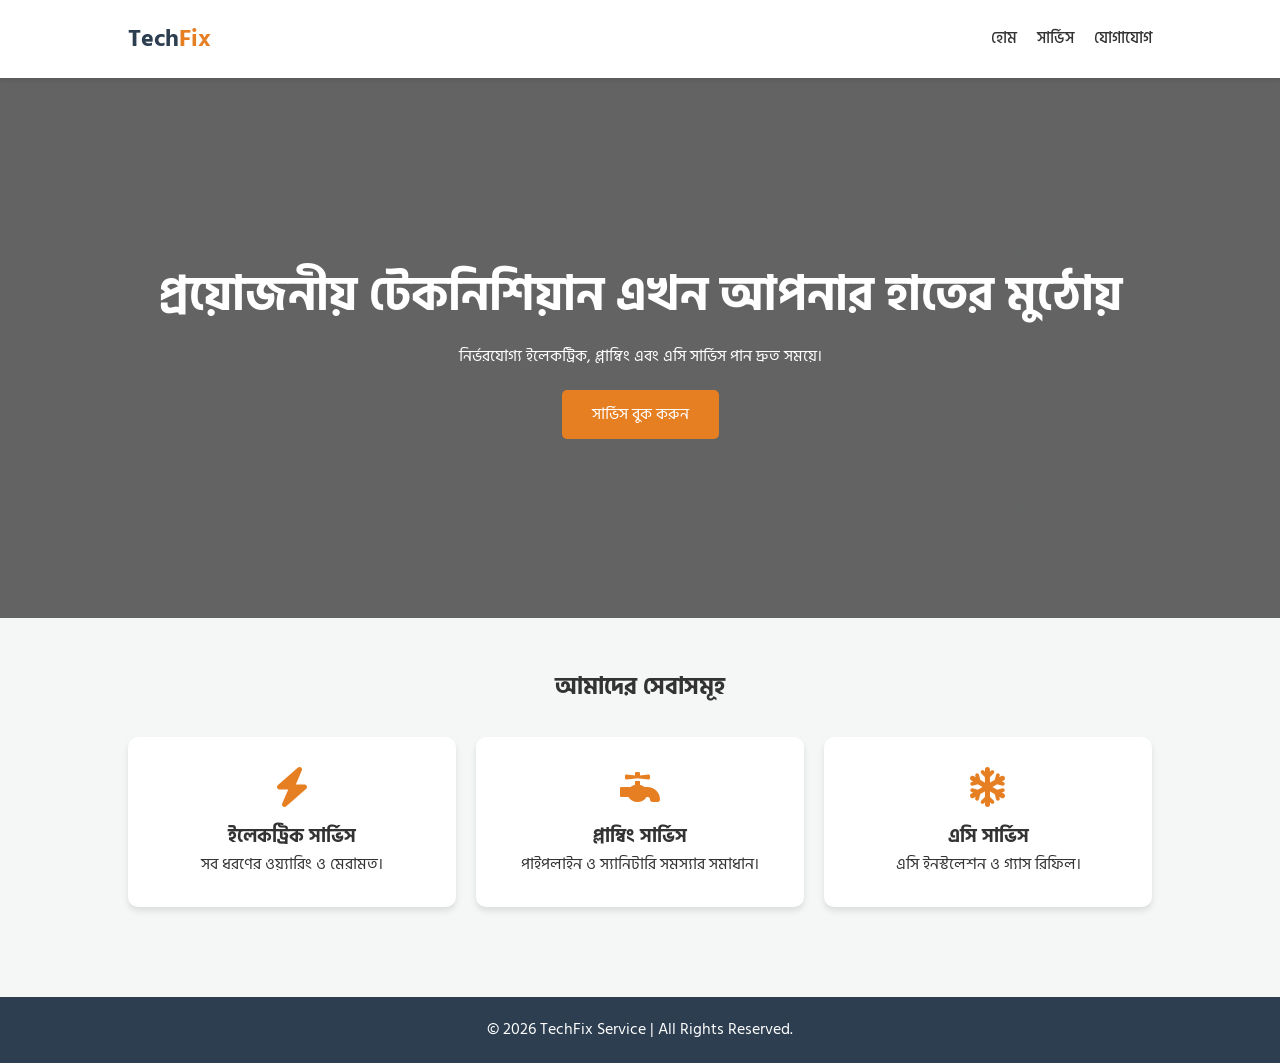
==== index.html @ cd5eab5a "Add initial index.html for TechFix service website "Updated UI with CSS"  Signed-off-by: hamim sheik" ====
<!DOCTYPE html>
<html lang="bn">
<head>
    <meta charset="UTF-8">
    <meta name="viewport" content="width=device-width, initial-scale=1.0">
    <meta name="description" content="দক্ষ টেকনিশিয়ান সার্ভিস - ইলেকট্রিক, প্লাম্বিং এবং এসি মেরামত।">
    <title>TechFix | টেকনিশিয়ান সার্ভিস</title>
    <link href="https://fonts.googleapis.com/css2?family=Hind+Siliguri:wght@300;500;700&display=swap" rel="stylesheet">
    <link rel="stylesheet" href="https://cdnjs.cloudflare.com/ajax/libs/font-awesome/6.0.0/css/all.min.css">
    <link rel="stylesheet" href="assets/css/style.css">
</head>
<body>

    <nav>
        <div class="logo">Tech<span>Fix</span></div>
        <ul class="nav-links">
            <li><a href="#home">হোম</a></li>
            <li><a href="#services">সার্ভিস</a></li>
            <li><a href="#contact">যোগাযোগ</a></li>


        </ul>
    </nav>

    <header id="home" class="hero">
        <h1>প্রয়োজনীয় টেকনিশিয়ান এখন আপনার হাতের মুঠোয়</h1>
        <p>নির্ভরযোগ্য ইলেকট্রিক, প্লাম্বিং এবং এসি সার্ভিস পান দ্রুত সময়ে।</p>
        <a href="#contact" class="btn">সার্ভিস বুক করুন</a>
    </header>

    <section id="services" class="services">
        <h2>আমাদের সেবাসমূহ</h2>
        <div class="service-container">
            <div class="service-card">
                <i class="fas fa-bolt"></i>
                <h3>ইলেকট্রিক সার্ভিস</h3>
                <p>সব ধরণের ওয়্যারিং ও মেরামত।</p>
            </div>
            <div class="service-card">
                <i class="fas fa-faucet"></i>
                <h3>প্লাম্বিং সার্ভিস</h3>
                <p>পাইপলাইন ও স্যানিটারি সমস্যার সমাধান।</p>
            </div>
            <div class="service-card">
                <i class="fas fa-snowflake"></i>
                <h3>এসি সার্ভিস</h3>
                <p>এসি ইনস্টলেশন ও গ্যাস রিফিল।</p>
            </div>
        </div>
    </section>

    <footer>
        <p>&copy; 2026 TechFix Service | All Rights Reserved.</p>
    </footer>

    <script src="assets/js/script.js"></script>
</body>
</html>
---- assets/css/style.css ----
* {
    margin: 0;
    padding: 0;
    box-sizing: border-box;
}

body {
    font-family: 'Hind Siliguri', sans-serif;
    line-height: 1.6;
    color: #333;
    background-color: #f4f7f6;
}

/* Navbar */
nav {
    display: flex;
    justify-content: space-between;
    align-items: center;
    padding: 20px 10%;
    background: #fff;
    box-shadow: 0 2px 5px rgba(0,0,0,0.1);
    position: sticky;
    top: 0;
    z-index: 1000;
}

.logo {
    font-size: 24px;
    font-weight: bold;
    color: #2c3e50;
}

.logo span { color: #e67e22; }

.nav-links {
    list-style: none;
    display: flex;
}

.nav-links li { margin-left: 20px; }

.nav-links a {
    text-decoration: none;
    color: #333;
    font-weight: 500;
    transition: 0.3s;
}

.nav-links a:hover { color: #e67e22; }

/* Hero Section */
.hero {
    height: 60vh;
    background: linear-gradient(rgba(0,0,0,0.6), rgba(0,0,0,0.6)), url('../images/hero-bg.jpg') no-repeat center center/cover;
    display: flex;
    flex-direction: column;
    justify-content: center;
    align-items: center;
    color: #fff;
    text-align: center;
    padding: 0 20px;
}

.hero h1 { font-size: 3rem; margin-bottom: 10px; }

.btn {
    padding: 12px 30px;
    background: #e67e22;
    color: #fff;
    text-decoration: none;
    border-radius: 5px;
    margin-top: 20px;
    transition: 0.3s;
}

.btn:hover { background: #d35400; }

/* Services */
.services { padding: 50px 10%; text-align: center; }

.service-container {
    display: grid;
    grid-template-columns: repeat(auto-fit, minmax(250px, 1fr));
    gap: 20px;
    margin-top: 30px;
}

.service-card {
    background: #fff;
    padding: 30px;
    border-radius: 10px;
    box-shadow: 0 4px 6px rgba(0,0,0,0.1);
    transition: 0.3s;
}

.service-card:hover { transform: translateY(-5px); }

.service-card i {
    font-size: 40px;
    color: #e67e22;
    margin-bottom: 15px;
}

/* Footer */
footer {
    background: #2c3e50;
    color: #fff;
    text-align: center;
    padding: 20px;
    margin-top: 40px;
  }
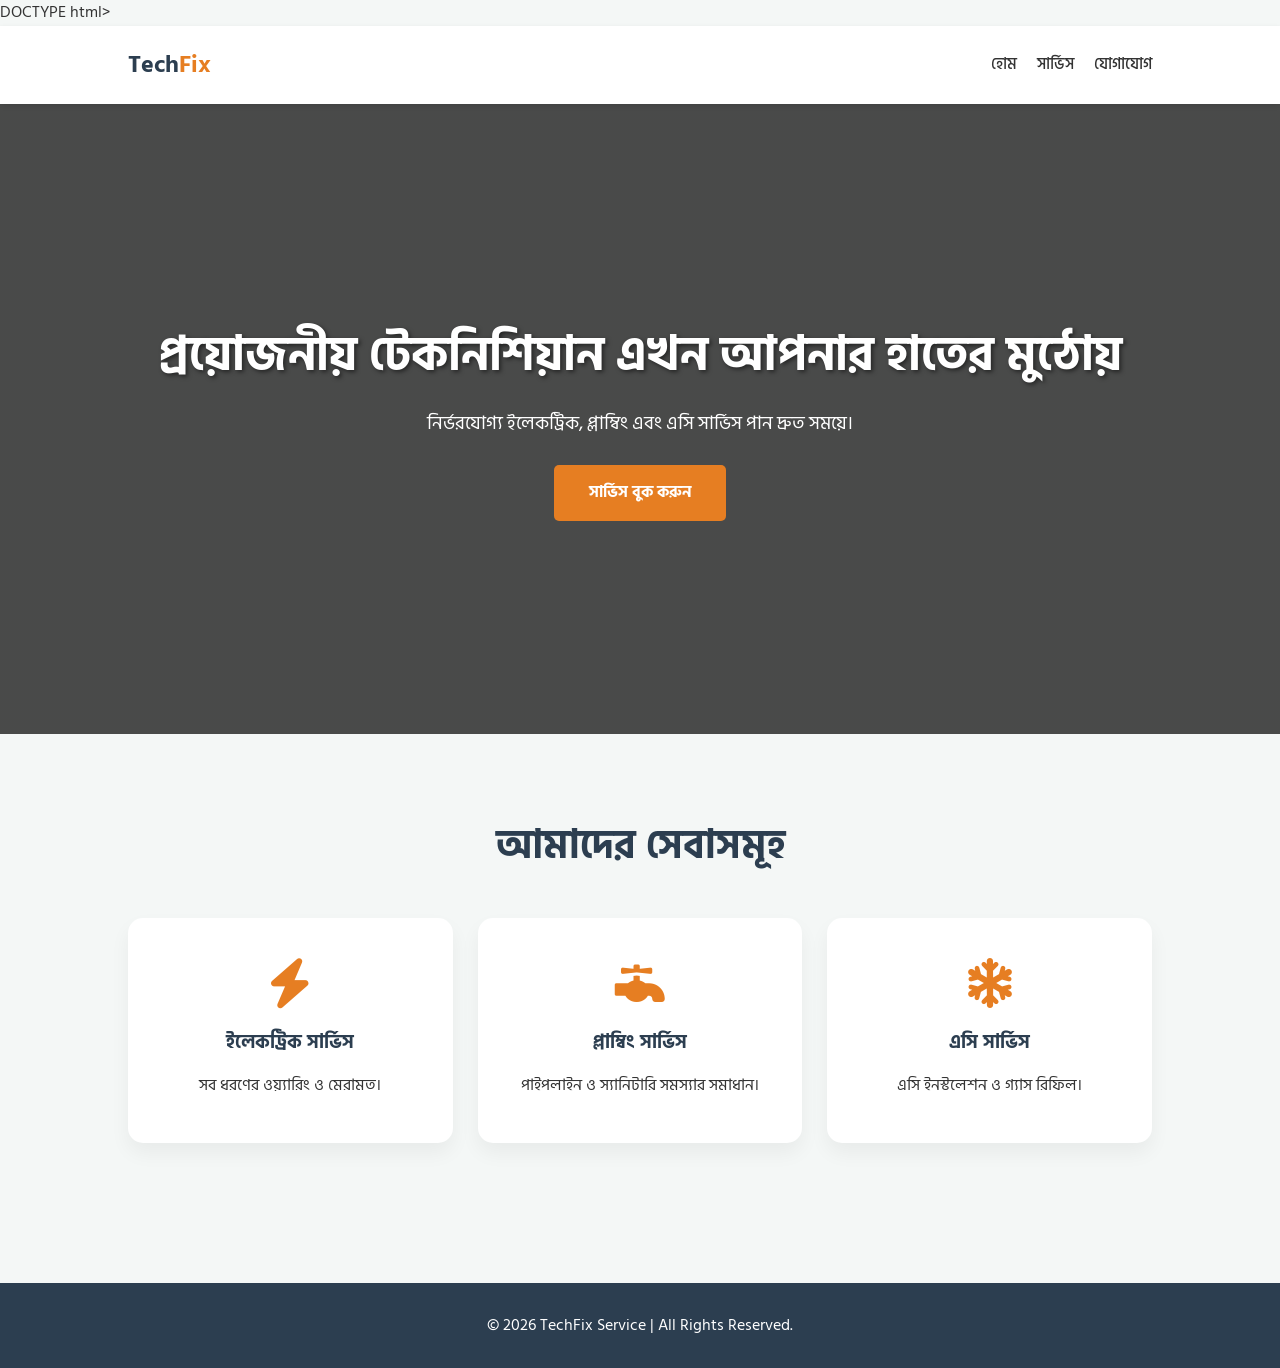
==== commit 57338869: "Fix DOCTYPE declaration and HTML closing tag Signed-off-by: hamim sheikh  <hamimislambabu12@gmail.co" ====
--- a/index.html
+++ b/index.html
@@ -1,4 +1,4 @@
-<!DOCTYPE html>
+DOCTYPE html>
 <html lang="bn">
 <head>
     <meta charset="UTF-8">
@@ -55,4 +55,4 @@
 
     <script src="assets/js/script.js"></script>
 </body>
-</html>
+            </html>
--- a/assets/css/style.css
+++ b/assets/css/style.css
@@ -48,10 +48,12 @@
 
 .nav-links a:hover { color: #e67e22; }
 
-/* Hero Section */
+/* Hero Section with Online Image */
 .hero {
-    height: 60vh;
-    background: linear-gradient(rgba(0,0,0,0.6), rgba(0,0,0,0.6)), url('../images/hero-bg.jpg') no-repeat center center/cover;
+    height: 70vh;
+    /* এখানে অনলাইন থেকে টেকনিশিয়ানের ছবি লোড হবে */
+    background: linear-gradient(rgba(0,0,0,0.7), rgba(0,0,0,0.7)), 
+                url('https://images.unsplash.com/photo-1621905251189-08b45d6a269e?q=80&w=2069&auto=format&fit=crop') no-repeat center center/cover;
     display: flex;
     flex-direction: column;
     justify-content: center;
@@ -61,51 +63,58 @@
     padding: 0 20px;
 }
 
-.hero h1 { font-size: 3rem; margin-bottom: 10px; }
+.hero h1 { font-size: 3rem; margin-bottom: 15px; text-shadow: 2px 2px 4px rgba(0,0,0,0.5); }
+.hero p { font-size: 1.2rem; margin-bottom: 25px; }
 
 .btn {
-    padding: 12px 30px;
+    padding: 15px 35px;
     background: #e67e22;
     color: #fff;
     text-decoration: none;
     border-radius: 5px;
-    margin-top: 20px;
+    font-weight: bold;
     transition: 0.3s;
 }
 
-.btn:hover { background: #d35400; }
+.btn:hover { background: #d35400; transform: scale(1.05); }
 
 /* Services */
-.services { padding: 50px 10%; text-align: center; }
+.services { padding: 80px 10%; text-align: center; }
+.services h2 { font-size: 2.5rem; margin-bottom: 40px; color: #2c3e50; }
 
 .service-container {
     display: grid;
-    grid-template-columns: repeat(auto-fit, minmax(250px, 1fr));
-    gap: 20px;
-    margin-top: 30px;
+    grid-template-columns: repeat(auto-fit, minmax(280px, 1fr));
+    gap: 25px;
 }
 
 .service-card {
     background: #fff;
-    padding: 30px;
-    border-radius: 10px;
-    box-shadow: 0 4px 6px rgba(0,0,0,0.1);
+    padding: 40px 20px;
+    border-radius: 15px;
+    box-shadow: 0 10px 20px rgba(0,0,0,0.05);
     transition: 0.3s;
+    border-bottom: 4px solid transparent;
 }
 
-.service-card:hover { transform: translateY(-5px); }
+.service-card:hover { 
+    transform: translateY(-10px); 
+    border-bottom: 4px solid #e67e22;
+}
 
 .service-card i {
-    font-size: 40px;
+    font-size: 50px;
     color: #e67e22;
-    margin-bottom: 15px;
+    margin-bottom: 20px;
 }
+
+.service-card h3 { margin-bottom: 15px; color: #2c3e50; }
 
 /* Footer */
 footer {
     background: #2c3e50;
     color: #fff;
     text-align: center;
-    padding: 20px;
-    margin-top: 40px;
-  }
+    padding: 30px;
+    margin-top: 60px;
+    }
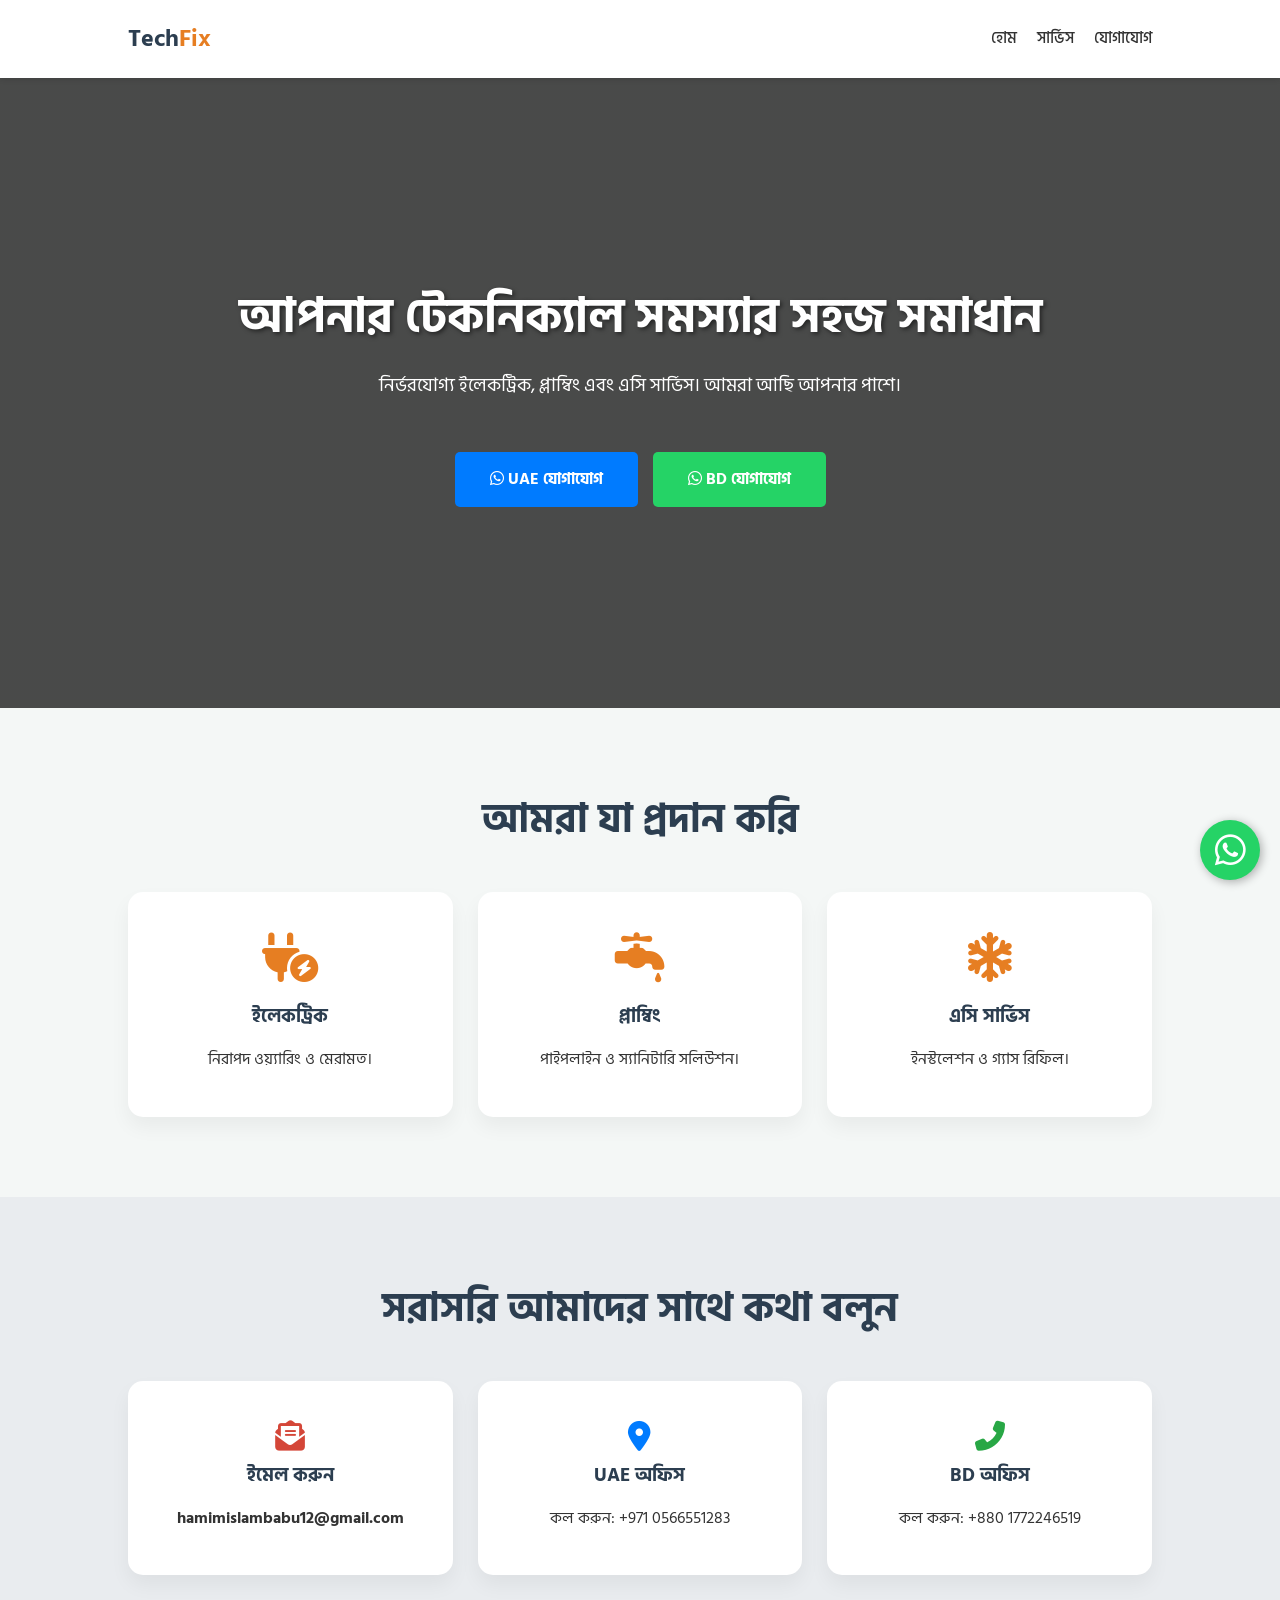
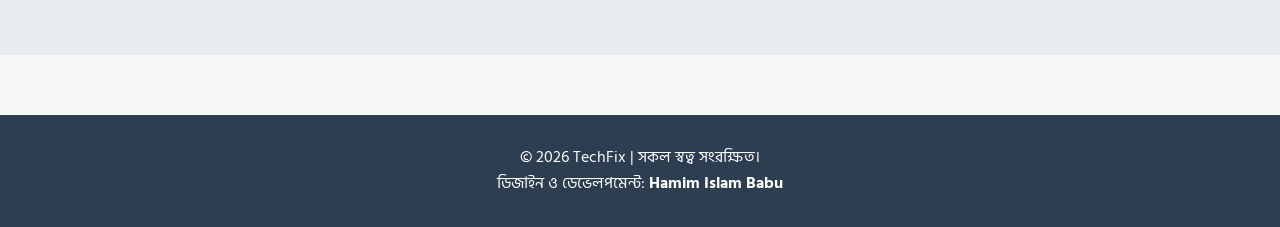
==== commit 9cb48d30: "Update index.html with new content and styles Signed-off-by: hamim sheikh  <hamimislambabu12@gmail.c" ====
--- a/index.html
+++ b/index.html
@@ -1,15 +1,45 @@
-DOCTYPE html>
+<!DOCTYPE html>
 <html lang="bn">
 <head>
     <meta charset="UTF-8">
     <meta name="viewport" content="width=device-width, initial-scale=1.0">
-    <meta name="description" content="দক্ষ টেকনিশিয়ান সার্ভিস - ইলেকট্রিক, প্লাম্বিং এবং এসি মেরামত।">
-    <title>TechFix | টেকনিশিয়ান সার্ভিস</title>
+    <meta name="description" content="দক্ষ টেকনিশিয়ান সার্ভিস - ইলেকট্রিক, প্লাম্বিং এবং এসি মেরামত।">
+    <title>TechFix | প্রফেশনাল টেকনিশিয়ান সার্ভিস</title>
     <link href="https://fonts.googleapis.com/css2?family=Hind+Siliguri:wght@300;500;700&display=swap" rel="stylesheet">
-    <link rel="stylesheet" href="https://cdnjs.cloudflare.com/ajax/libs/font-awesome/6.0.0/css/all.min.css">
+    <link rel="stylesheet" href="https://cdnjs.cloudflare.com/ajax/libs/font-awesome/6.4.0/css/all.min.css">
     <link rel="stylesheet" href="assets/css/style.css">
+    
+    <style>
+        /* ফ্লোটিং হোয়াটসঅ্যাপ বাটনের জন্য বাড়তি স্টাইল */
+        .floating-whatsapp {
+            position: fixed;
+            bottom: 20px;
+            right: 20px;
+            background-color: #25d366;
+            color: #fff;
+            width: 60px;
+            height: 60px;
+            border-radius: 50px;
+            text-align: center;
+            font-size: 35px;
+            box-shadow: 2px 2px 10px rgba(0,0,0,0.3);
+            z-index: 1000;
+            display: flex;
+            align-items: center;
+            justify-content: center;
+            text-decoration: none;
+            transition: 0.3s;
+        }
+        .floating-whatsapp:hover { transform: scale(1.1); background-color: #128c7e; }
+        .hero-buttons { display: flex; gap: 15px; flex-wrap: wrap; justify-content: center; margin-top: 25px; }
+        .contact-info-card i { font-size: 30px; margin-bottom: 10px; display: block; }
+    </style>
 </head>
 <body>
+
+    <a href="https://wa.me/971566551283" class="floating-whatsapp" target="_blank">
+        <i class="fab fa-whatsapp"></i>
+    </a>
 
     <nav>
         <div class="logo">Tech<span>Fix</span></div>
@@ -17,42 +47,65 @@
             <li><a href="#home">হোম</a></li>
             <li><a href="#services">সার্ভিস</a></li>
             <li><a href="#contact">যোগাযোগ</a></li>
-
-
         </ul>
     </nav>
 
     <header id="home" class="hero">
-        <h1>প্রয়োজনীয় টেকনিশিয়ান এখন আপনার হাতের মুঠোয়</h1>
-        <p>নির্ভরযোগ্য ইলেকট্রিক, প্লাম্বিং এবং এসি সার্ভিস পান দ্রুত সময়ে।</p>
-        <a href="#contact" class="btn">সার্ভিস বুক করুন</a>
+        <h1>আপনার টেকনিক্যাল সমস্যার সহজ সমাধান</h1>
+        <p>নির্ভরযোগ্য ইলেকট্রিক, প্লাম্বিং এবং এসি সার্ভিস। আমরা আছি আপনার পাশে।</p>
+        <div class="hero-buttons">
+            <a href="https://wa.me/971566551283" class="btn" style="background: #007bff;"><i class="fab fa-whatsapp"></i> UAE যোগাযোগ</a>
+            <a href="https://wa.me/8801772246519" class="btn" style="background: #25d366;"><i class="fab fa-whatsapp"></i> BD যোগাযোগ</a>
+        </div>
     </header>
 
     <section id="services" class="services">
-        <h2>আমাদের সেবাসমূহ</h2>
+        <h2>আমরা যা প্রদান করি</h2>
         <div class="service-container">
             <div class="service-card">
-                <i class="fas fa-bolt"></i>
-                <h3>ইলেকট্রিক সার্ভিস</h3>
-                <p>সব ধরণের ওয়্যারিং ও মেরামত।</p>
+                <i class="fas fa-plug-circle-bolt"></i>
+                <h3>ইলেকট্রিক</h3>
+                <p>নিরাপদ ওয়্যারিং ও মেরামত।</p>
             </div>
             <div class="service-card">
-                <i class="fas fa-faucet"></i>
-                <h3>প্লাম্বিং সার্ভিস</h3>
-                <p>পাইপলাইন ও স্যানিটারি সমস্যার সমাধান।</p>
+                <i class="fas fa-faucet-drip"></i>
+                <h3>প্লাম্বিং</h3>
+                <p>পাইপলাইন ও স্যানিটারি সলিউশন।</p>
             </div>
             <div class="service-card">
                 <i class="fas fa-snowflake"></i>
                 <h3>এসি সার্ভিস</h3>
-                <p>এসি ইনস্টলেশন ও গ্যাস রিফিল।</p>
+                <p>ইনস্টলেশন ও গ্যাস রিফিল।</p>
+            </div>
+        </div>
+    </section>
+
+    <section id="contact" class="services" style="background: #e9ecef;">
+        <h2>সরাসরি আমাদের সাথে কথা বলুন</h2>
+        <div class="service-container">
+            <div class="service-card contact-info-card">
+                <i class="fas fa-envelope-open-text" style="color: #d44638;"></i>
+                <h3>ইমেল করুন</h3>
+                <p><a href="mailto:hamimislambabu12@gmail.com" style="color: #333; text-decoration: none; font-weight: bold;">hamimislambabu12@gmail.com</a></p>
+            </div>
+            <div class="service-card contact-info-card">
+                <i class="fas fa-location-dot" style="color: #007bff;"></i>
+                <h3>UAE অফিস</h3>
+                <p>কল করুন: +971 0566551283</p>
+            </div>
+            <div class="service-card contact-info-card">
+                <i class="fas fa-phone-flip" style="color: #28a745;"></i>
+                <h3>BD অফিস</h3>
+                <p>কল করুন: +880 1772246519</p>
             </div>
         </div>
     </section>
 
     <footer>
-        <p>&copy; 2026 TechFix Service | All Rights Reserved.</p>
+        <p>&copy; 2026 TechFix | সকল স্বত্ব সংরক্ষিত।</p>
+        <p>ডিজাইন ও ডেভেলপমেন্ট: <strong>Hamim Islam Babu</strong></p>
     </footer>
 
     <script src="assets/js/script.js"></script>
 </body>
-            </html>
+</html>
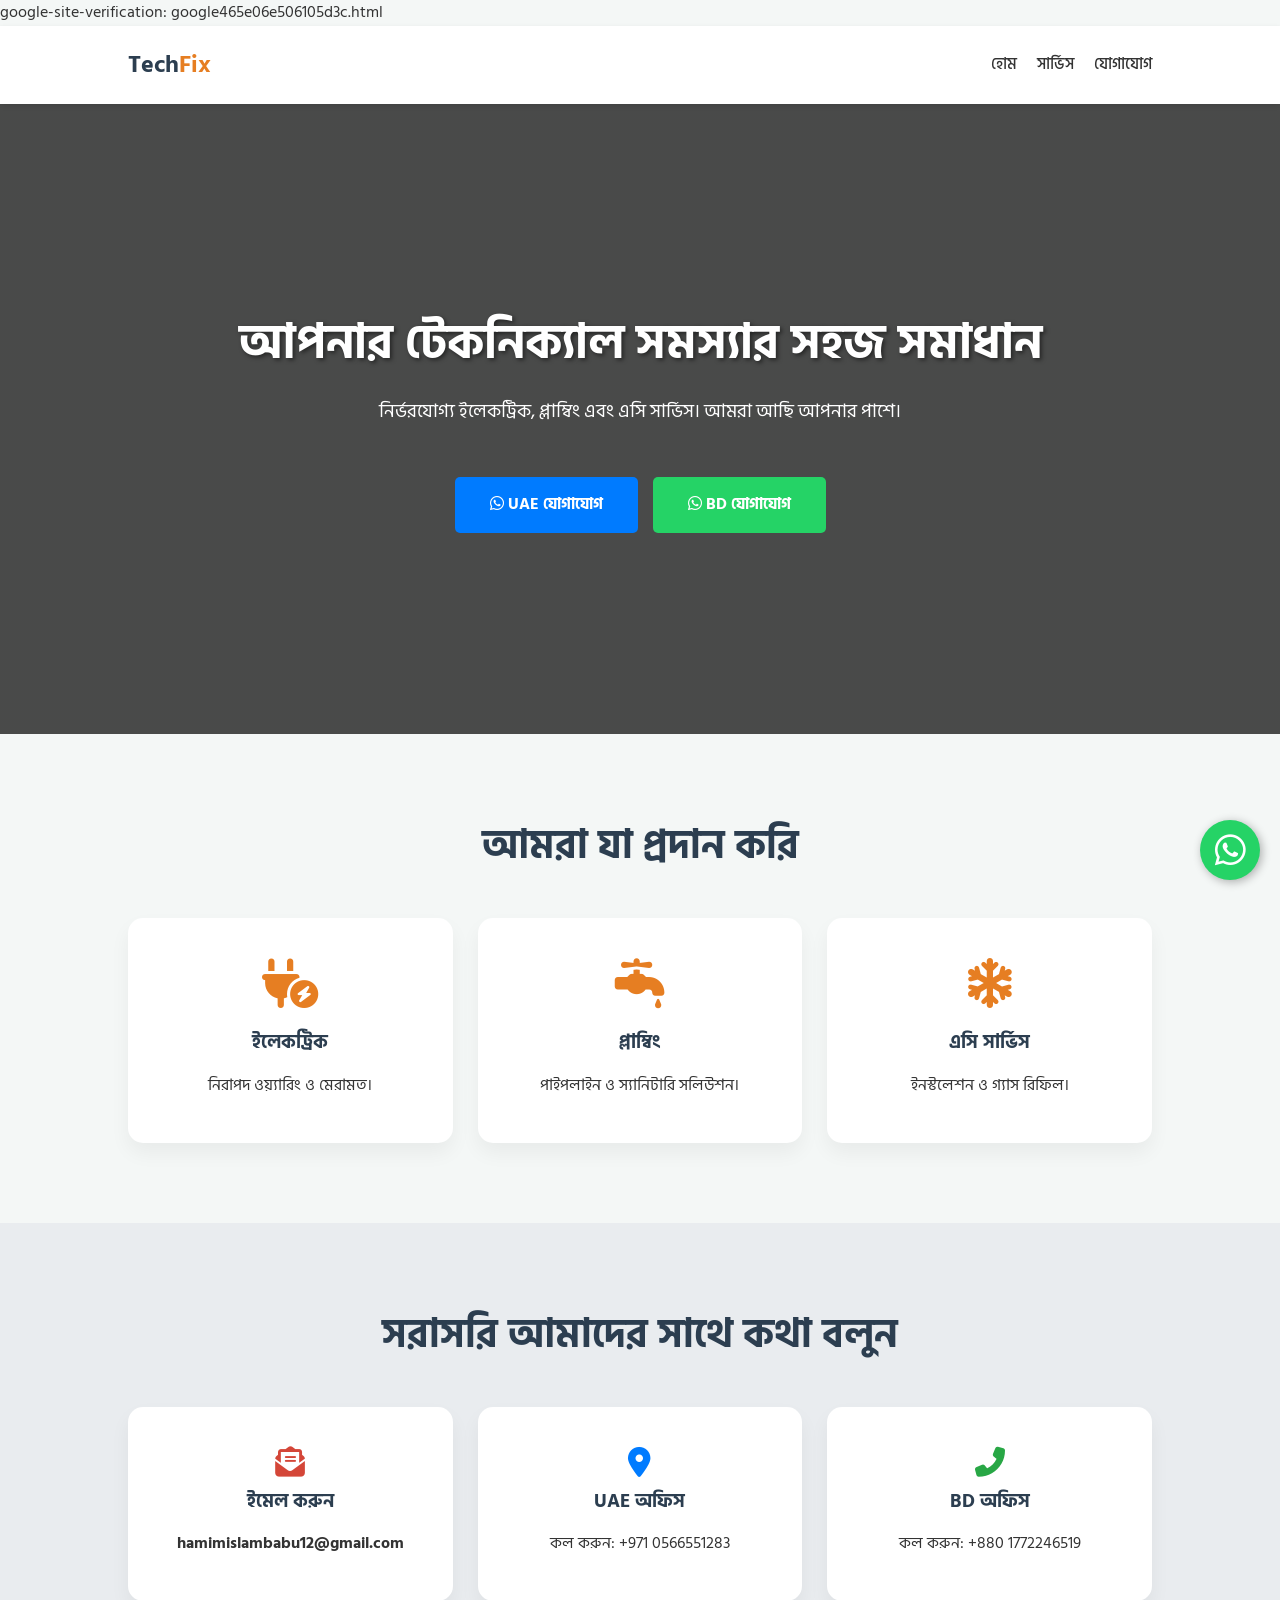
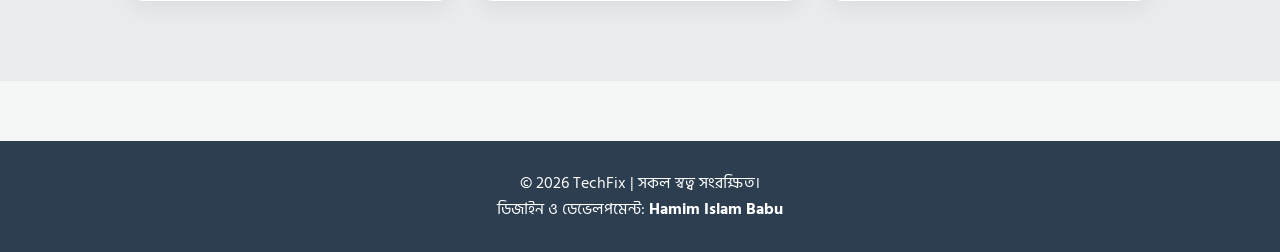
==== commit a4f891c4: "Add Google site verification meta tag Signed-off-by: hamim sheikh  <hamimislambabu12@gmail.com>" ====
--- a/index.html
+++ b/index.html
@@ -1,6 +1,16 @@
 <!DOCTYPE html>
 <html lang="bn">
 <head>
+    <!-- Google tag (gtag.js) -->
+<script async src="https://www.googletagmanager.com/gtag/js?id=G-2YP95ZSGYZ"></script>
+<script>
+  window.dataLayer = window.dataLayer || [];
+  function gtag(){dataLayer.push(arguments);}
+  gtag('js', new Date());
+
+  gtag('config', 'G-2YP95ZSGYZ');
+</script>
+    google-site-verification: google465e06e506105d3c.html
     <meta charset="UTF-8">
     <meta name="viewport" content="width=device-width, initial-scale=1.0">
     <meta name="description" content="দক্ষ টেকনিশিয়ান সার্ভিস - ইলেকট্রিক, প্লাম্বিং এবং এসি মেরামত।">
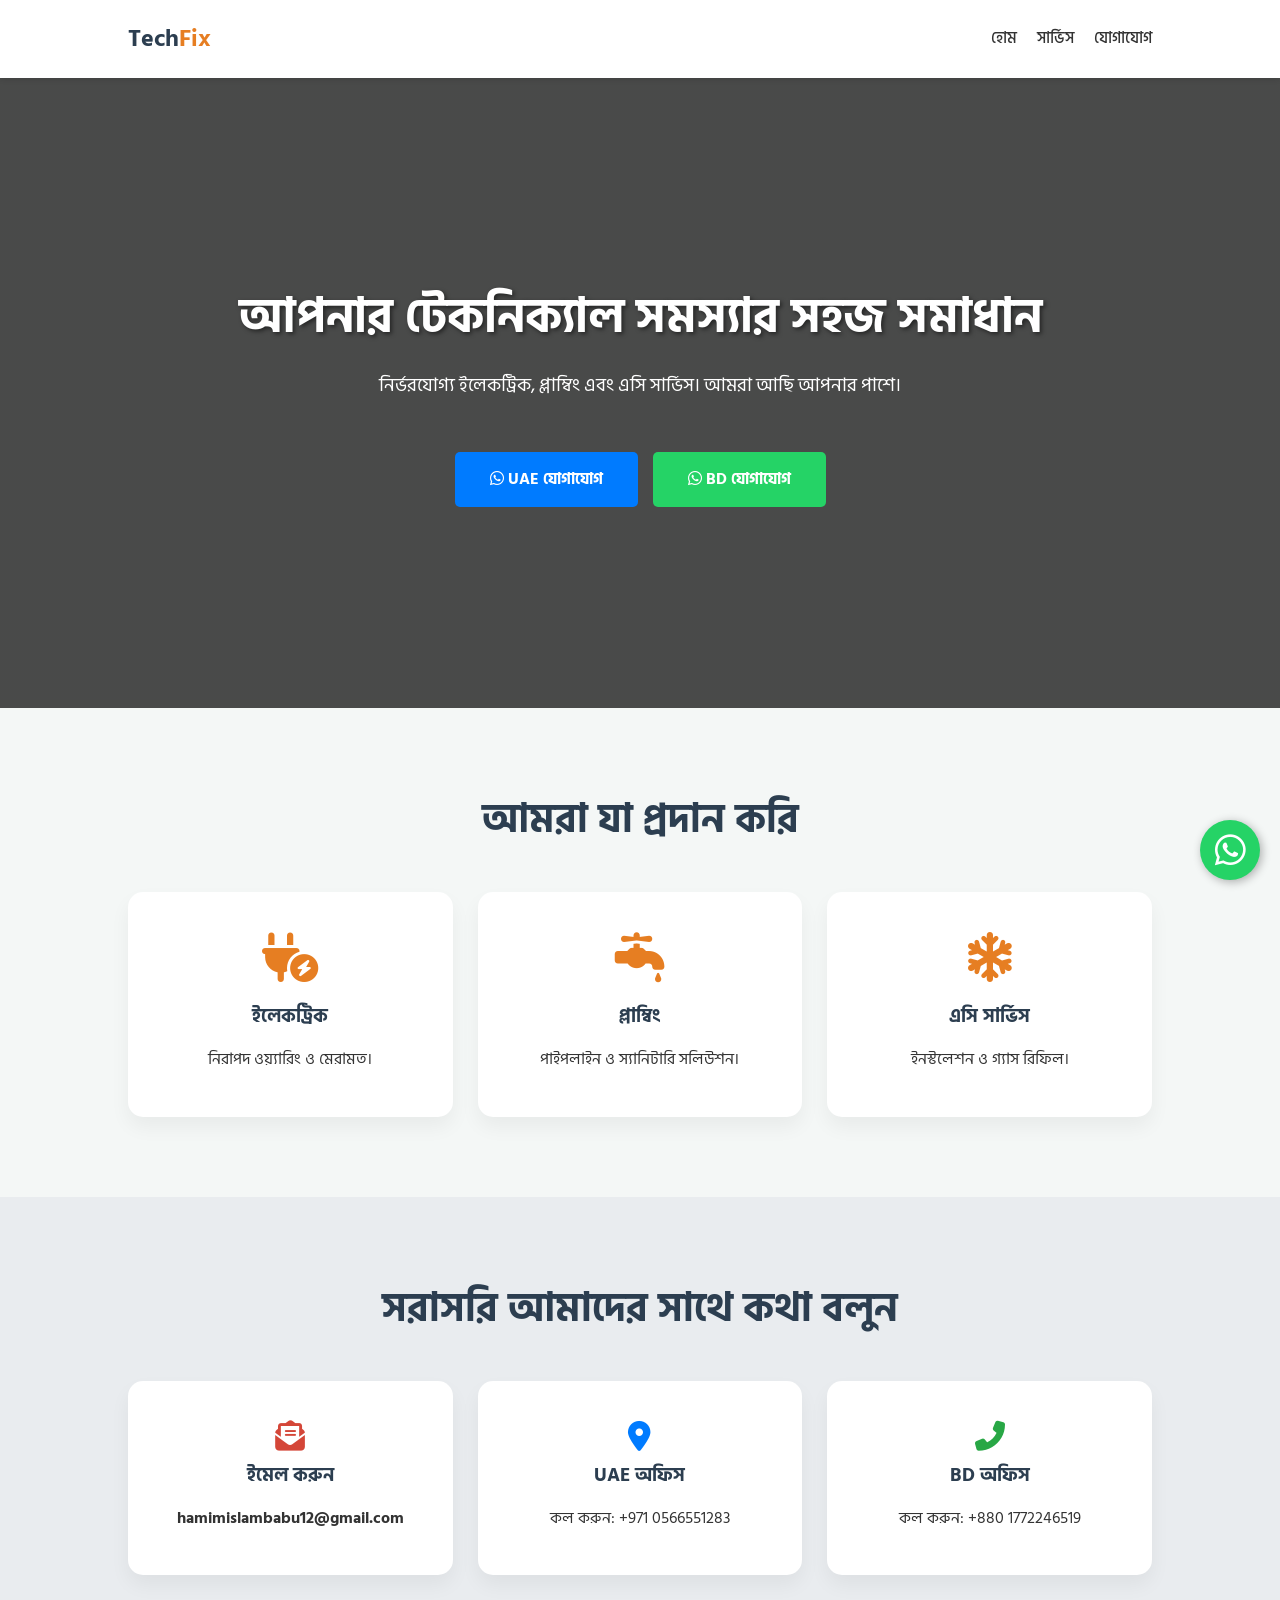
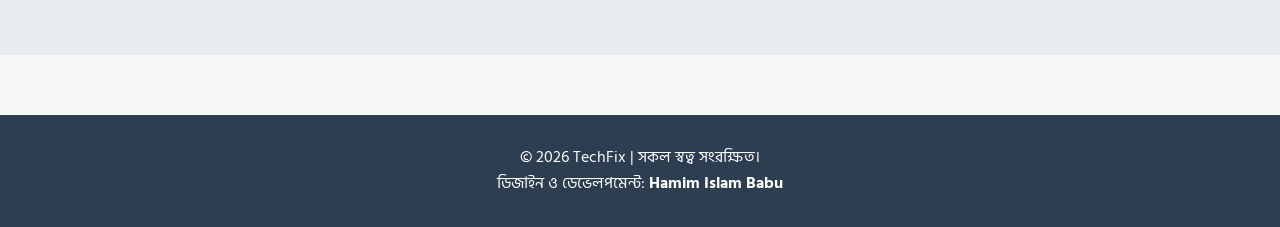
==== commit 20a5a5a3: "Remove Google site verification from index.html Removed Google site verification meta tag.  Signed-o" ====
--- a/index.html
+++ b/index.html
@@ -10,7 +10,6 @@
 
   gtag('config', 'G-2YP95ZSGYZ');
 </script>
-    google-site-verification: google465e06e506105d3c.html
     <meta charset="UTF-8">
     <meta name="viewport" content="width=device-width, initial-scale=1.0">
     <meta name="description" content="দক্ষ টেকনিশিয়ান সার্ভিস - ইলেকট্রিক, প্লাম্বিং এবং এসি মেরামত।">
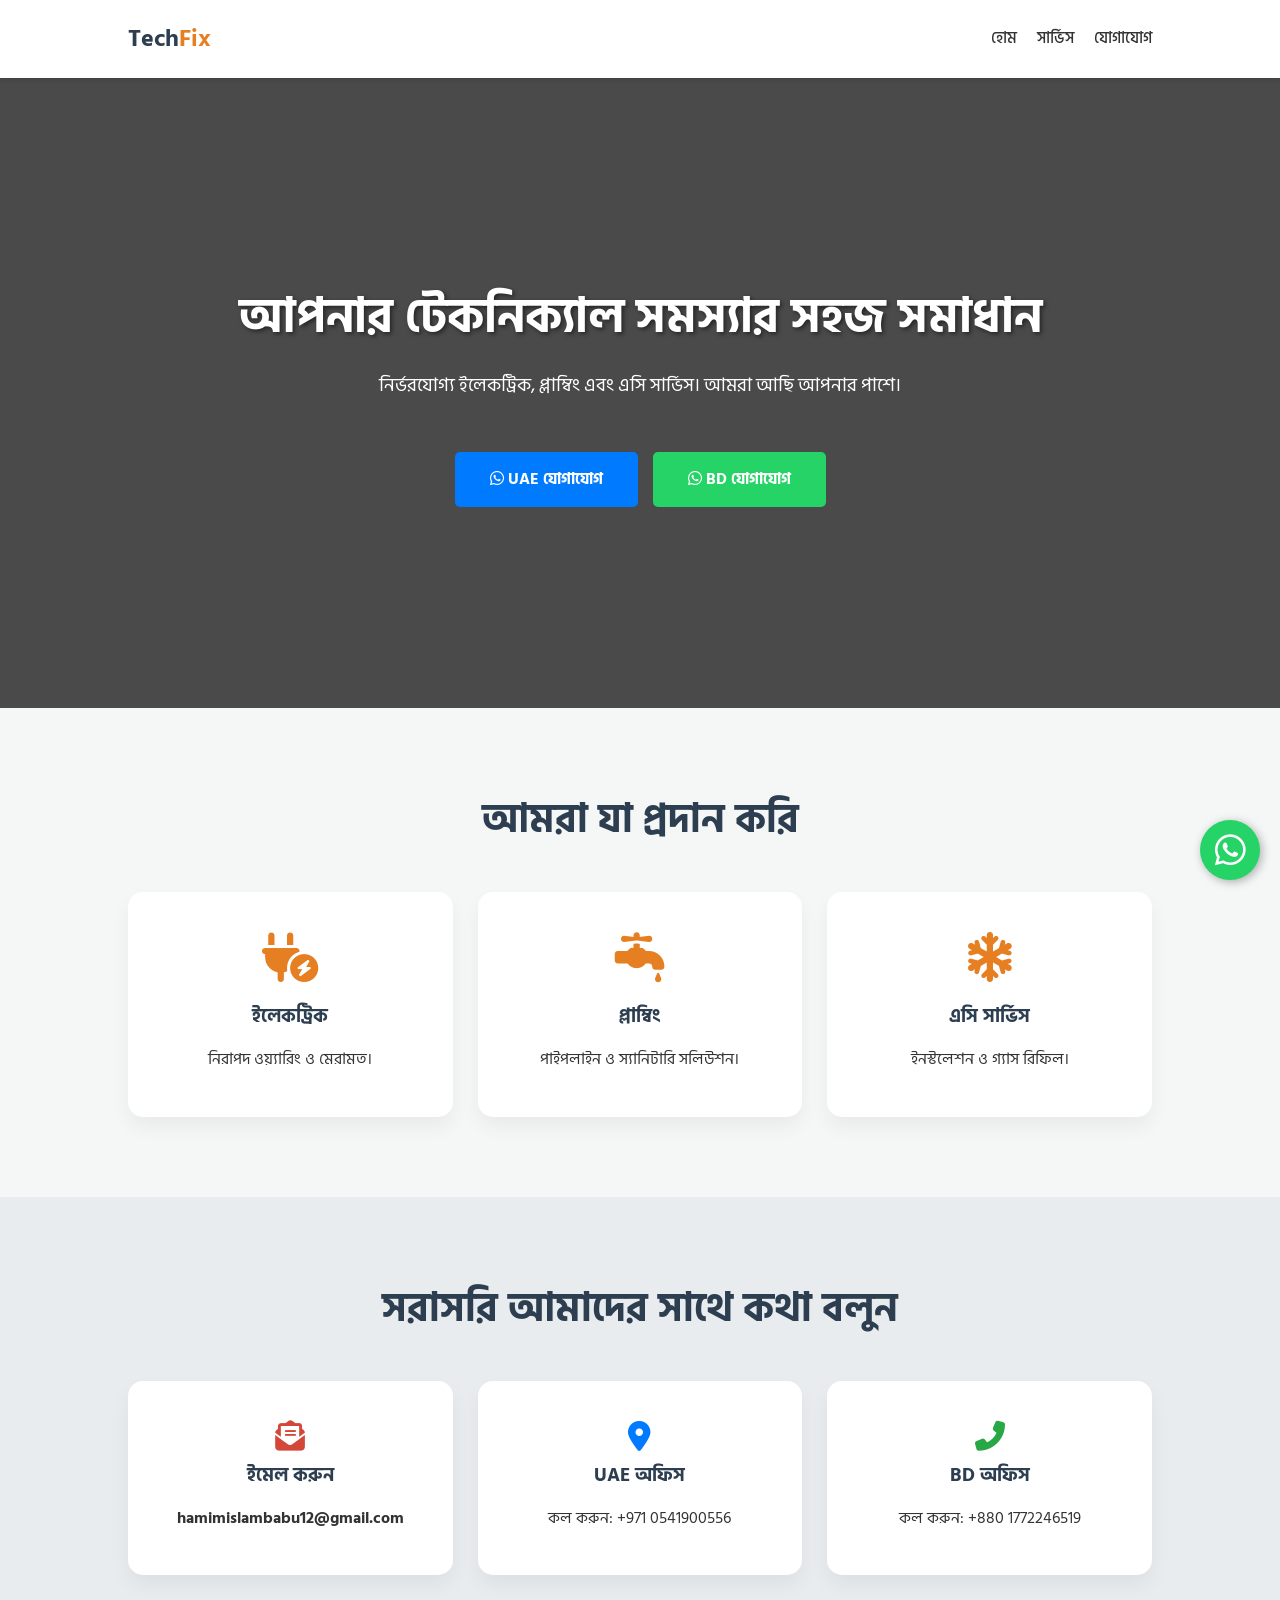
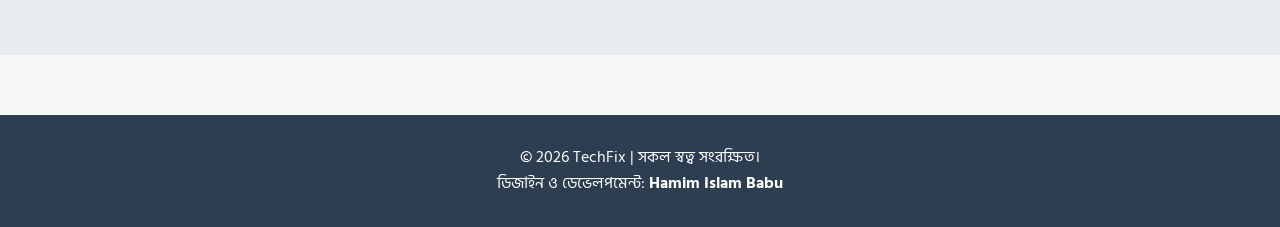
==== commit 0501511d: "Update UAE contact number in index.html Signed-off-by: hamim sheikh  <hamimislambabu12@gmail.com>" ====
--- a/index.html
+++ b/index.html
@@ -46,7 +46,7 @@
 </head>
 <body>
 
-    <a href="https://wa.me/971566551283" class="floating-whatsapp" target="_blank">
+    <a href="https://wa.me/971541900556" class="floating-whatsapp" target="_blank">
         <i class="fab fa-whatsapp"></i>
     </a>
 
@@ -63,7 +63,7 @@
         <h1>আপনার টেকনিক্যাল সমস্যার সহজ সমাধান</h1>
         <p>নির্ভরযোগ্য ইলেকট্রিক, প্লাম্বিং এবং এসি সার্ভিস। আমরা আছি আপনার পাশে।</p>
         <div class="hero-buttons">
-            <a href="https://wa.me/971566551283" class="btn" style="background: #007bff;"><i class="fab fa-whatsapp"></i> UAE যোগাযোগ</a>
+            <a href="https://wa.me/971541900556" class="btn" style="background: #007bff;"><i class="fab fa-whatsapp"></i> UAE যোগাযোগ</a>
             <a href="https://wa.me/8801772246519" class="btn" style="background: #25d366;"><i class="fab fa-whatsapp"></i> BD যোগাযোগ</a>
         </div>
     </header>
@@ -100,7 +100,7 @@
             <div class="service-card contact-info-card">
                 <i class="fas fa-location-dot" style="color: #007bff;"></i>
                 <h3>UAE অফিস</h3>
-                <p>কল করুন: +971 0566551283</p>
+                <p>কল করুন: +971 0541900556</p>
             </div>
             <div class="service-card contact-info-card">
                 <i class="fas fa-phone-flip" style="color: #28a745;"></i>
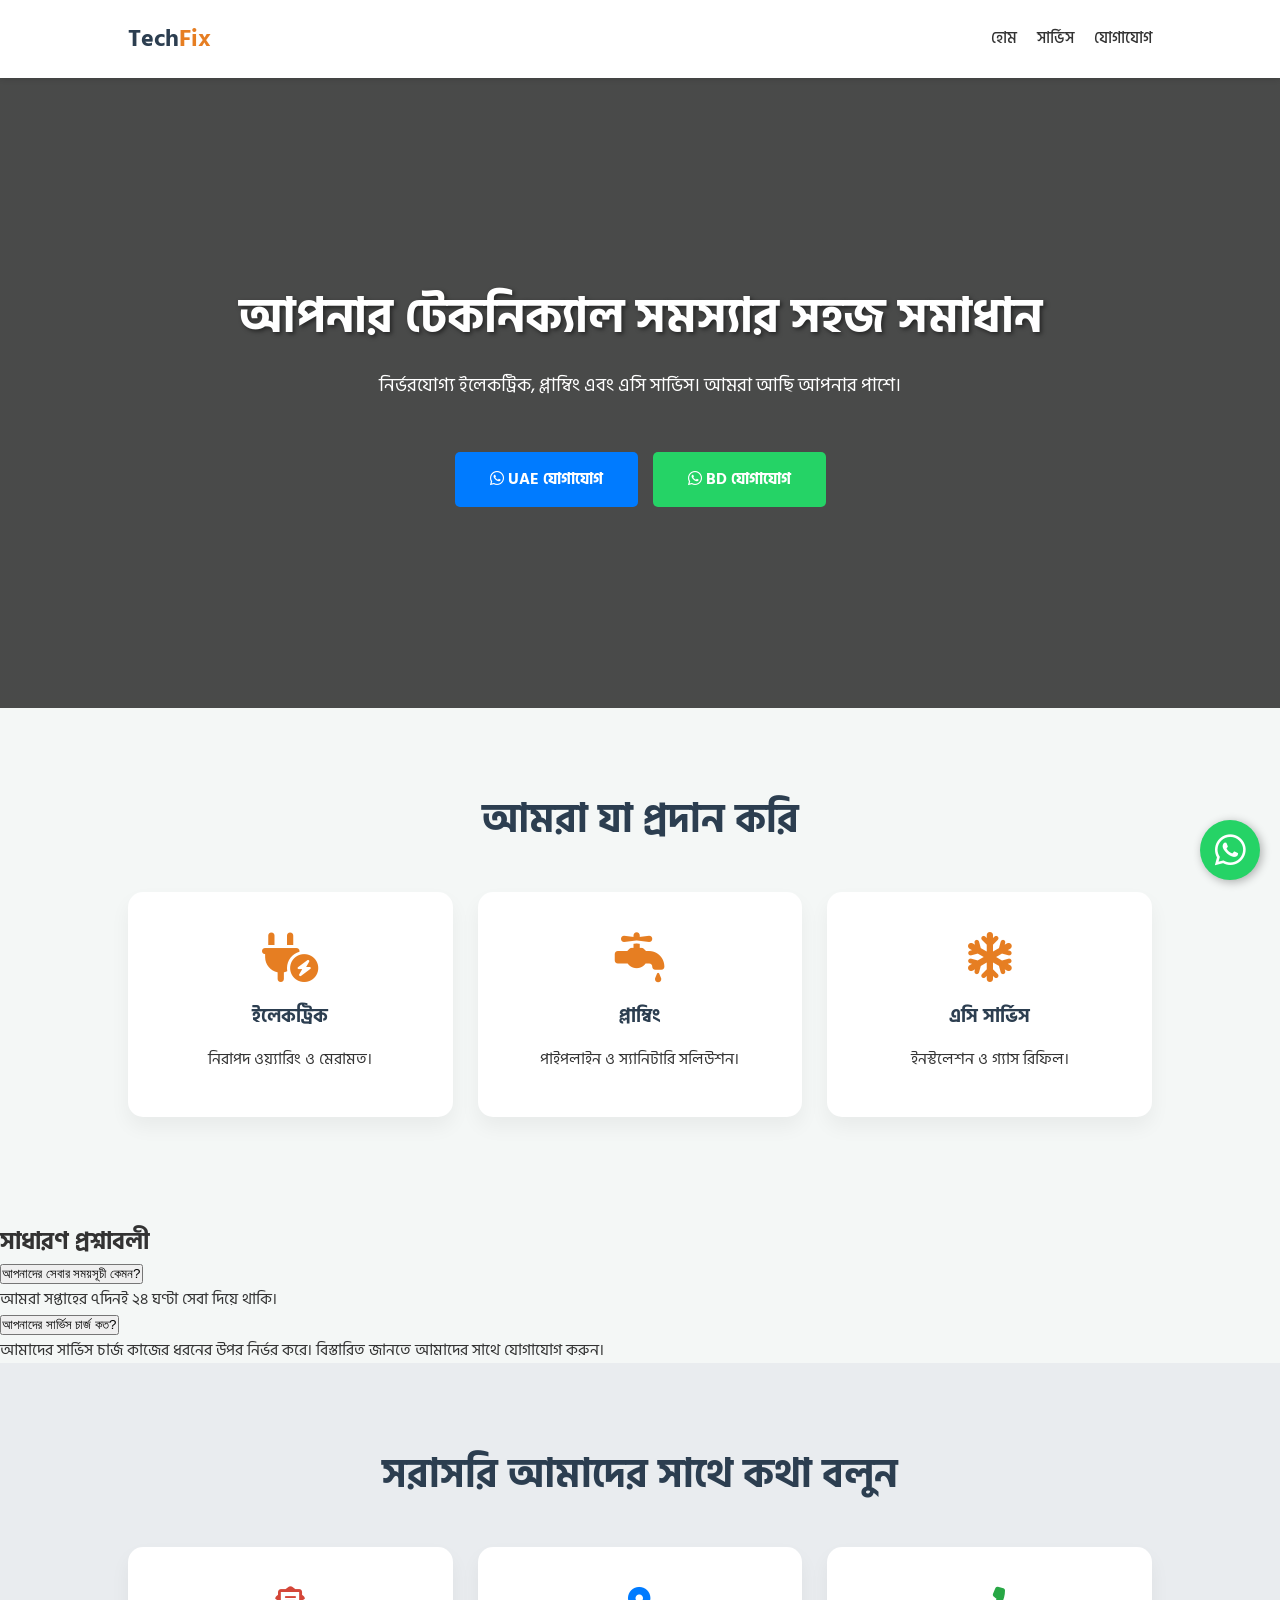
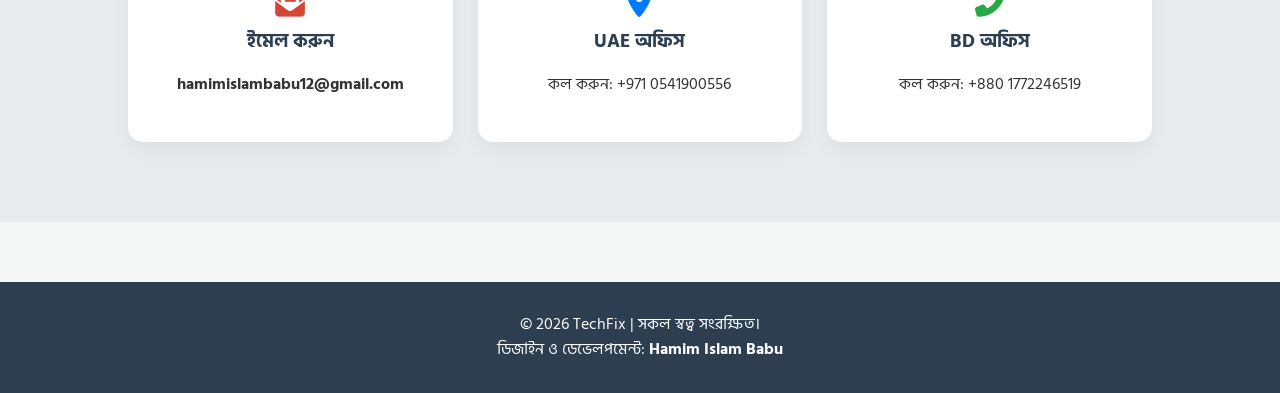
==== commit 1c893107: "Add FAQ section with service information Signed-off-by: hamim sheikh  <hamimislambabu12@gmail.com>" ====
--- a/index.html
+++ b/index.html
@@ -88,7 +88,21 @@
             </div>
         </div>
     </section>
-
+​<section class="faq-section">
+<h2>সাধারণ প্রশ্নাবলী</h2>
+<div class="faq-item">
+<button class="faq-question">আপনাদের সেবার সময়সূচী কেমন?</button>
+<div class="faq-answer">
+<p>আমরা সপ্তাহের ৭দিনই ২৪ ঘণ্টা সেবা দিয়ে থাকি।</p>
+</div>
+</div>
+<div class="faq-item">
+<button class="faq-question">আপনাদের সার্ভিস চার্জ কত?</button>
+<div class="faq-answer">
+<p>আমাদের সার্ভিস চার্জ কাজের ধরনের উপর নির্ভর করে। বিস্তারিত জানতে আমাদের সাথে যোগাযোগ করুন।</p>
+</div>
+</div>
+</section>
     <section id="contact" class="services" style="background: #e9ecef;">
         <h2>সরাসরি আমাদের সাথে কথা বলুন</h2>
         <div class="service-container">
